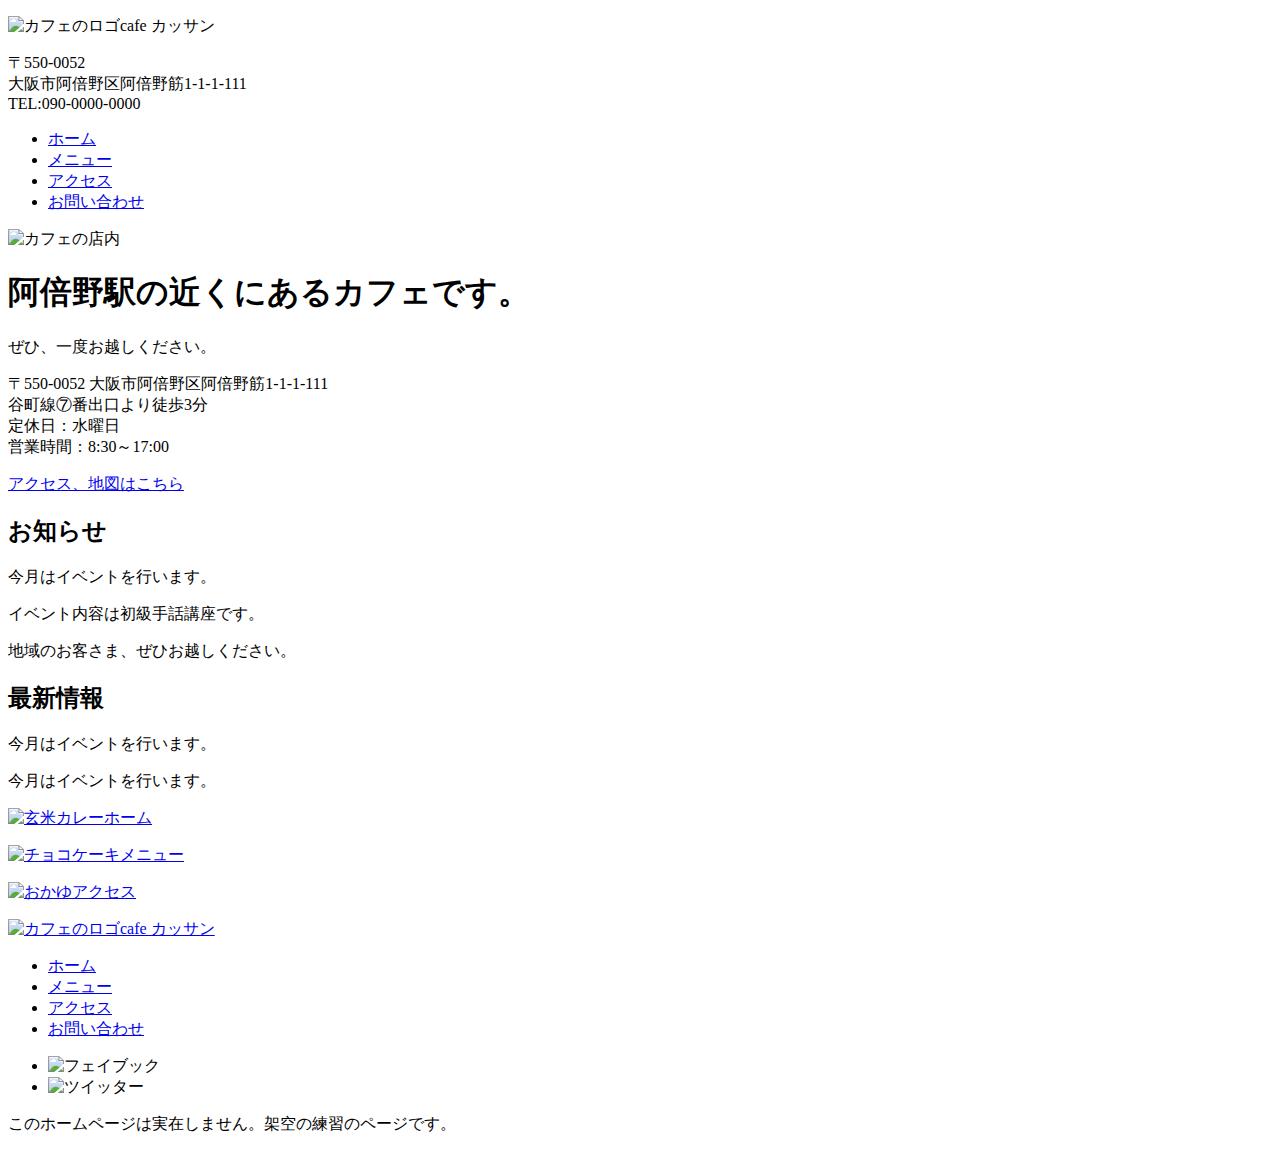
==== index.html @ a0059fa0 "Create index.html" ====
<!DOCTYPE html>
<html lang="ja">
<head>
	<title>htmlの練習</title>
	<meta charset="utf-8">
	<meta name="viewport" content="width=device-width,initial-scale=1">
	<link href="css/style.css" rel="stylesheet">
	<link rel = "preconnect" href = "https://fonts.gstatic.com">

</head>
<body>
	
	<header>
		<p class="logo">
			<img src="tea.jpeg" alt="カフェのロゴ" >cafe カッサン
		</p>
		<p class="adress">
			〒550-0052<br/>
			大阪市阿倍野区阿倍野筋1-1-1-111<br/>
			TEL:090-0000-0000
		</p>
	</header>	
	<nav>
		<ul>
			<li><a href="index.html">ホーム</a></li>
			<li><a href="index.html">メニュー</a></li>
			<li><a href="index.html">アクセス</a></li>
			<li><a href="otoiawase.html">お問い合わせ</a></li>
		</ul>
	</nav>
	<main>
		<div id="cafe_tennai">
			<img src="ogasuta458A7885_TP_V.jpg" alt="カフェの店内">
		</div>
		<div class="osirase">
			<div class="osirase_abeno">
				<h1 class="abeno_top">阿倍野駅の近くにあるカフェです。</h1>
				<p>ぜひ、一度お越しください。</p>
				<p>〒550-0052 大阪市阿倍野区阿倍野筋1-1-1-111<br/>
				谷町線⑦番出口より徒歩3分<br/>
				定休日：水曜日<br/>
				営業時間：8:30～17:00				
				</p>
				<p class="accsesslink"><a href="index.html">アクセス、地図はこちら</a></p>
			</div>
			<div class="osirase_osirase">
				<h2>お知らせ</h2>
					<p class="saisinn">今月はイベントを行います。</p>
					<p class="saisinn">イベント内容は初級手話講座です。</p>
					<p class="saisinn">地域のお客さま、ぜひお越しください。</p>
			</div>	
			<div class="osirase_saisinn">
				<h2>最新情報</h2>
					<p>今月はイベントを行います。</p>
					<p>今月はイベントを行います。</p>		
			</div>
		</div>
		<div class="osirase6">
			<p class="osirase5">
				<a href="menu.html"><img src="CIMG0311.JPG" alt="玄米カレー"><span>ホーム</span></a>
			</p>
			<p class="osirase5">
				<a href="menu.html"><img src="CIMG0253.JPG" alt="チョコケーキ"><span>メニュー</span></a>
			</p>
			<p class="osirase5">
				<a href="access.html"><img src="CIMG0338.JPG" alt="おかゆ"><span>アクセス</span></a>
			</p>
		</div>
	</main>
	<footer>
		<p><a href="index.html"><img src="tea.jpeg" alt="カフェのロゴ">cafe カッサン</a></p>
		<nav>
			<ul>
				<li><a href="index.html">ホーム</a></li>
				<li><a href="index.html">メニュー</a></li>
				<li><a href="index.html">アクセス</a></li>
				<li><a href="otoiawase.html">お問い合わせ</a></li>
			</ul>
		</nav>
		<nav>
			<div class="snsBtn">
				<ul class="snsBtn2">
					<li><img src="f_logo_RGB-Hex-Blue_512.png" alt="フェイブック"></li>
					<li><img src="Twitter_Logo_WhiteOnBlue.png" alt="ツイッター"></li>
				</ul>
			</div>
		</nav>
		<p class="owabi">このホームページは実在しません。架空の練習のページです。</p>
	</footer>
</body>
</html>
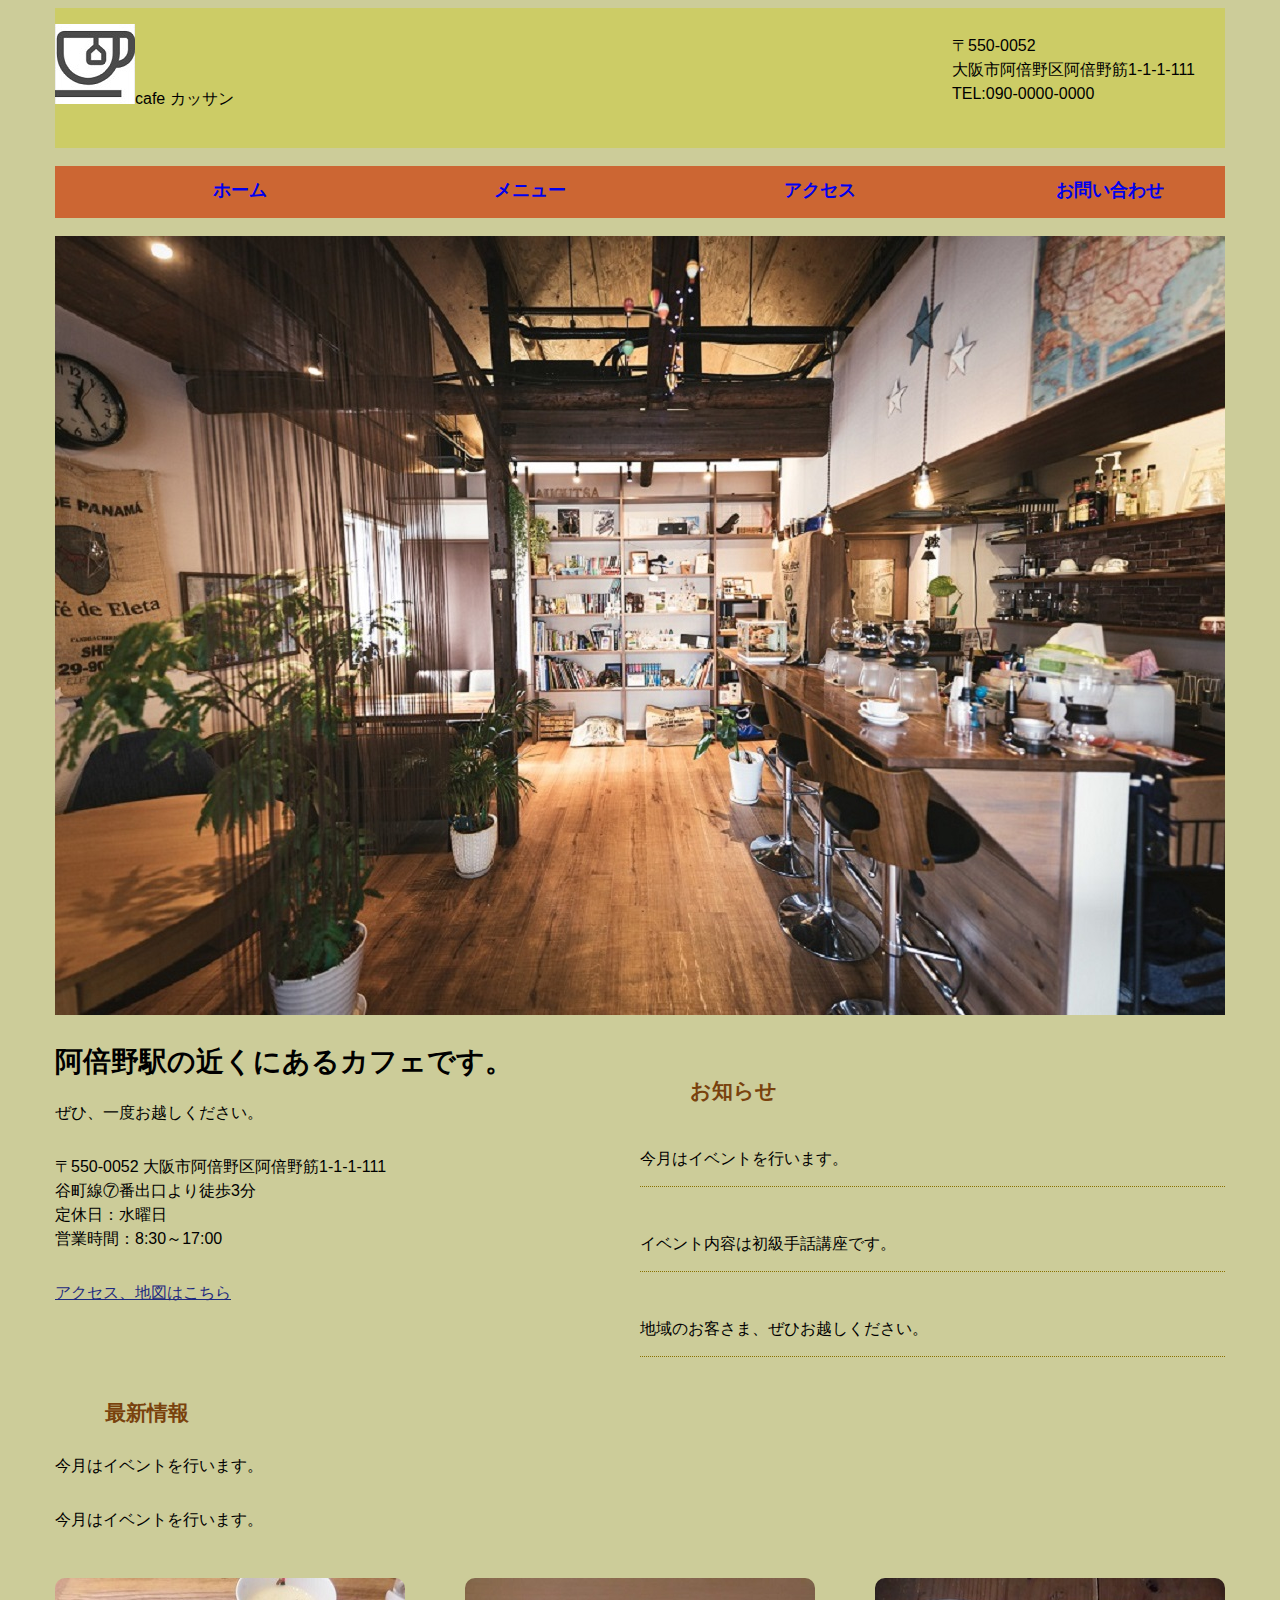
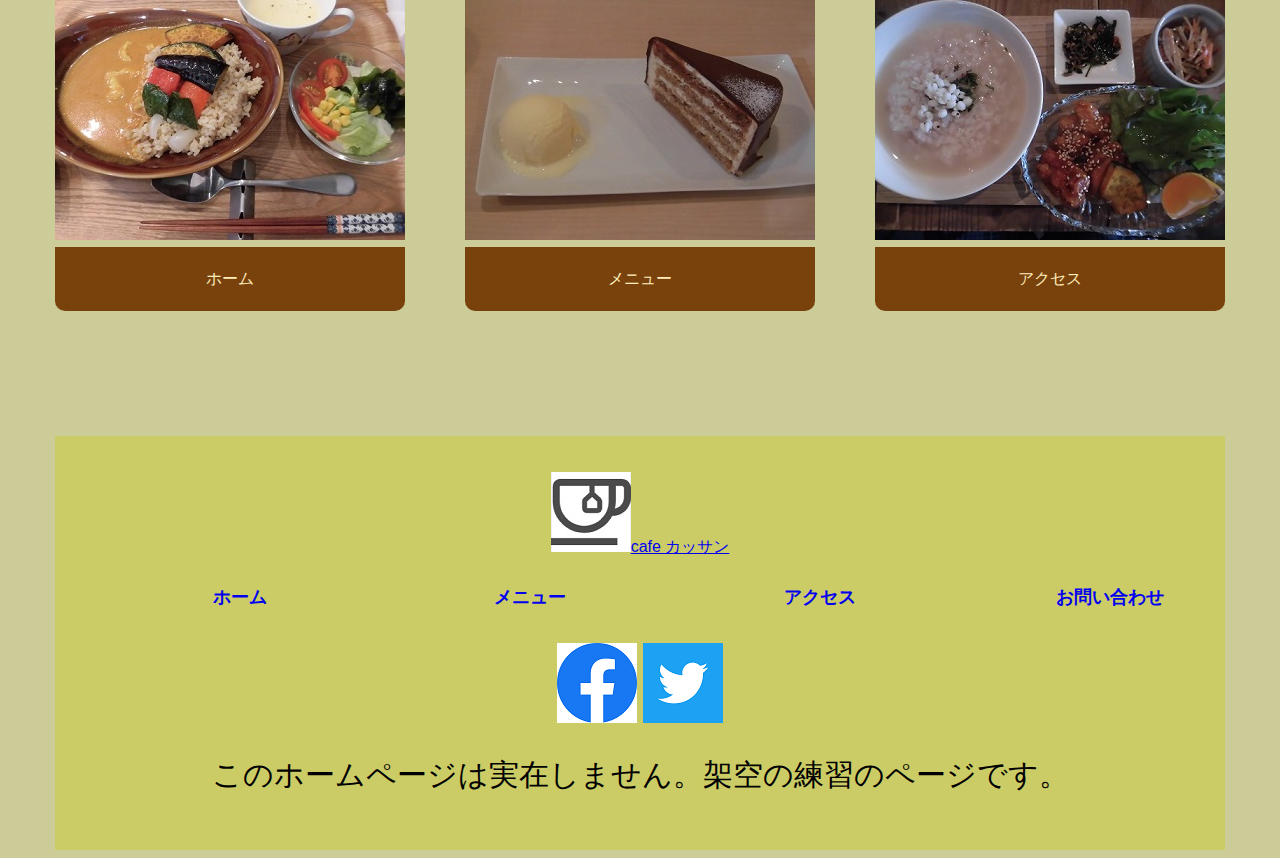
==== commit 2f480bf4: "Update index.html" ====
--- a/index.html
+++ b/index.html
@@ -4,6 +4,7 @@
 	<title>htmlの練習</title>
 	<meta charset="utf-8">
 	<meta name="viewport" content="width=device-width,initial-scale=1">
+	<meta name="viewport" content="width=320, height=480, initial-scale=1.0 minimum-scale=1.0 maximum-scale=2.0 user-scaleble=yes" />
 	<link href="css/style.css" rel="stylesheet">
 	<link rel = "preconnect" href = "https://fonts.gstatic.com">
 
--- a/css/style.css
+++ b/css/style.css
@@ -0,0 +1,183 @@
+@charset "UTF-8";
+h1{
+	
+	font-weight:normal;
+	margin: 0;
+	padding: 0;
+}
+
+body{
+	line-height: 1;
+}
+ul{
+	list-style: none;
+	list-style-type: none;
+}
+
+main{
+	display:block;
+}
+
+body{
+	background-color:#cccc99;
+	font-family:'ヒラギノ角ゴシック　Pro','Hiragino Kaku Gothic Pro',メイリオ,Meiryo,Osaka,'Ms Pゴシック','MS PGothic',sans-serif;
+}
+
+header,main,nav,footer{
+	margin: 0 auto;
+	width:1170px;
+}
+header{
+	background-color:#cccc66;
+	height: 140px;
+}
+header .logo{
+	float:left;
+	padding: 0 0 40px;
+}
+header .adress{
+	float: right;
+	font-size:16px;
+	line-height:1.5;
+	padding:10px 30px 0 0;
+}
+ul{
+	color:#333;
+	display:flex;
+	
+	background-color:#cc6633;
+	font-size:18px;
+	font-weight:bold;
+	margin-left:auto;
+	margin-right:auto;
+	padding-bottom:4px;
+}
+nav a{
+	display: block;
+	width:180px;
+	padding: 15px 55px;
+	text-align:center;
+	text-decoration: none;
+}
+nav a:hover{
+	border-color: #ff3300;
+}
+nav ul li{
+	display:inline-block;
+	text-decoration: none;
+}
+
+footer{
+	padding: 20px 0 30px;
+	background-color:#cccc66;
+	text-align:center;
+}	
+
+footer nav ul {
+	background-color:#cccc66;
+	
+}
+footer nav ul li a{
+	display: inline-block;
+	
+}
+.snsBtn ul{
+	
+	display:block;
+	float:none;
+	padding-left:0;
+}
+.owabi{
+	font-size:30px;
+}
+
+main{
+	margin-bottom: 80px;
+}
+
+main p{
+	line-height: 1.5;
+	margin-bottom:30px;
+}
+
+main a:link{
+	color:#1d297f;
+}
+
+main h2{
+	background: url(../images/b077.jpg)no-repeat 45px 50%;
+	color:#79420d;
+	font-size:21px;
+	font-weight:bold;
+	margin-bottom:15px;
+	padding:15px 15px 15px 50px;
+}
+
+#cafe_tennai{
+	margin-bottom:30px;
+}
+
+
+.osirase_abeno{
+	float:left;
+	width:50%;
+}
+
+.osirase_osirase{
+	float:right;
+	width:50%;
+}
+
+.osirase_saisinn{
+	
+	clear:both;
+}
+
+.abeno_top{
+	font-family: "游明朝", YuMincho, "Hiragino Mincho ProN","Hiragino Mincho Pro","MS 明朝", serif;
+	font-size:28px;
+	font-weight: bold;
+	margin-bottom: 25px;
+}
+
+
+.saisinn{
+	border-bottom: 1px dotted #897101;
+	padding:15px 0;
+}
+.osirase6{
+	display:  flex;
+	flex-wrap: wrap;
+   	justify-content : space-between ;
+}
+.osirase5{
+	width : 350px ;
+   	 margin-bottom: 45px ;
+}
+
+.osirase5 a{
+	display:block;
+	text-align:center;
+}
+
+.osirase5 a:link{
+	color:#ffeebc;
+	text-decoration:none;
+}
+
+.osirase5 a img{
+	border-radius: 10px 10px 0 0;
+	
+}
+
+.osirase5 a span{
+	background-color: #79420d;
+	border-radius:0 0 10px 10px;
+	display: block;
+	padding: 20px 0;
+}
+@media (max-width : 600px){
+	sidebar{
+		display:none;
+	}
+}
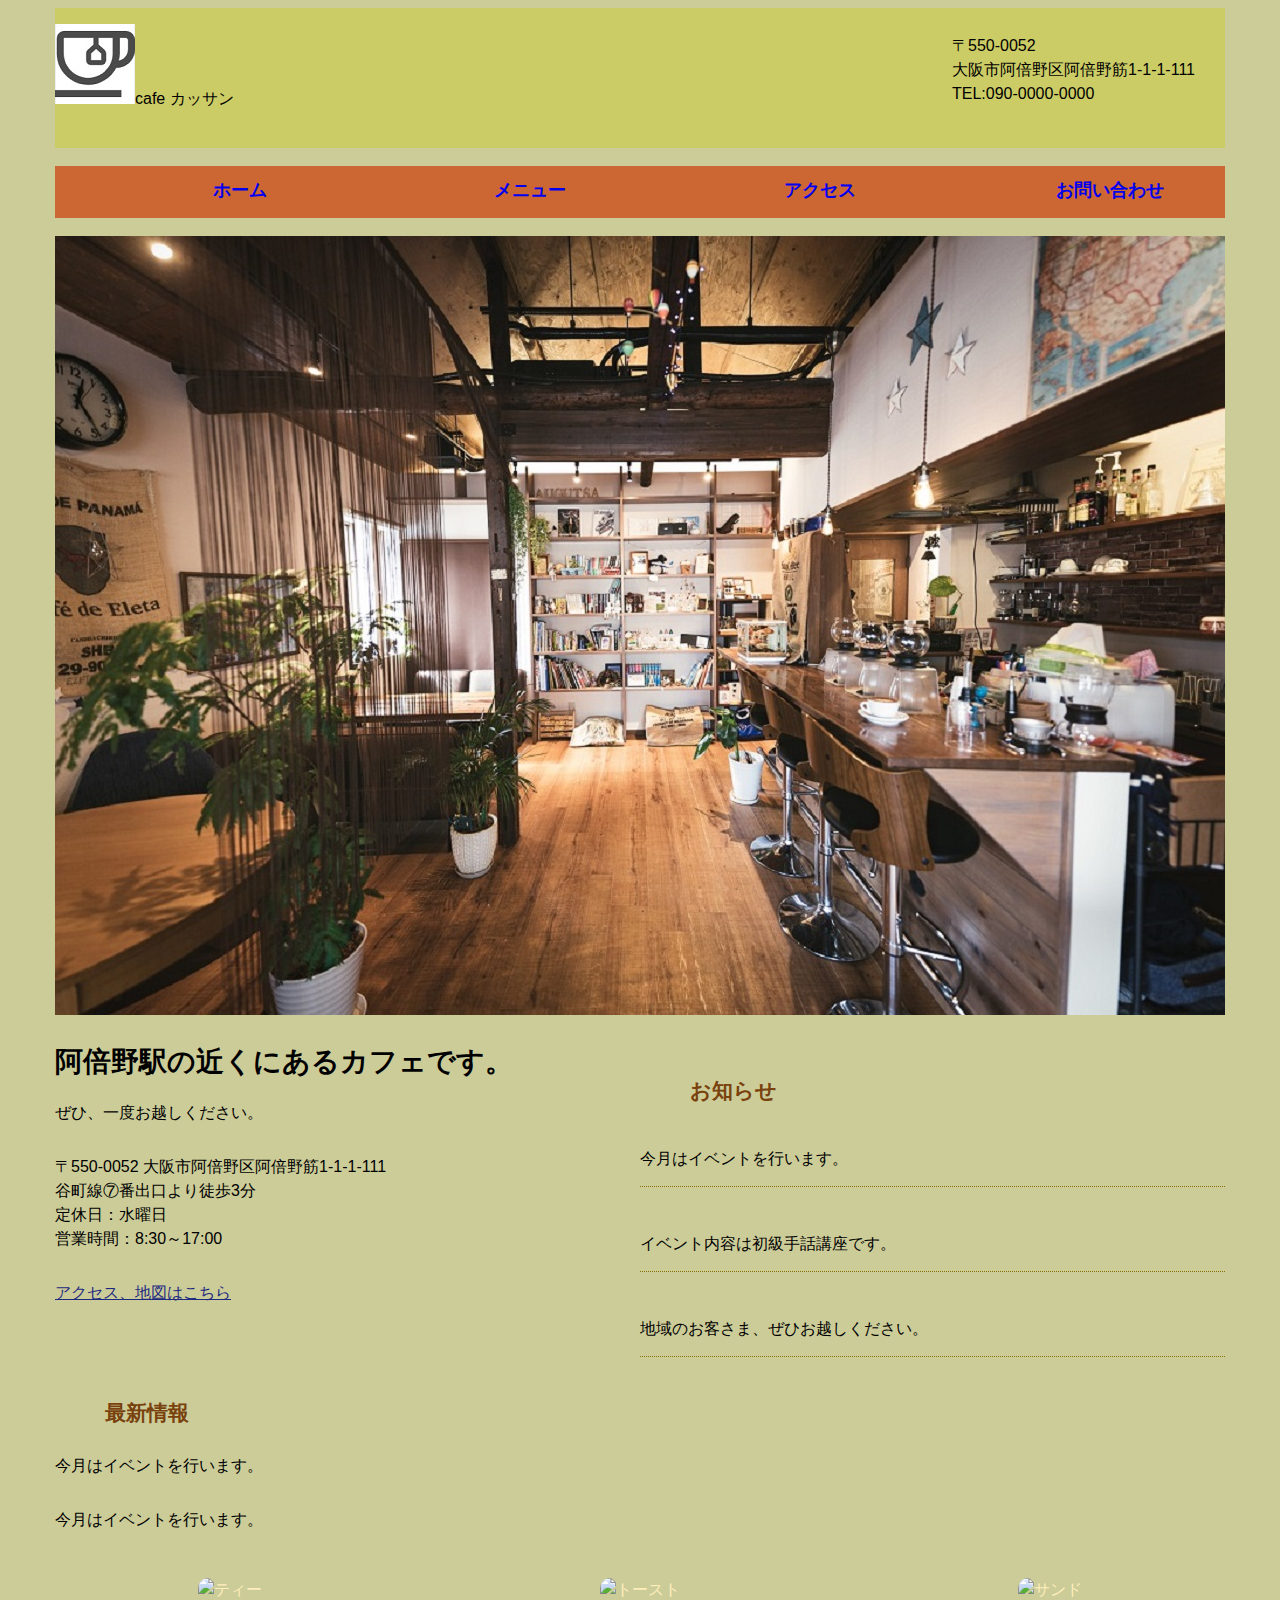
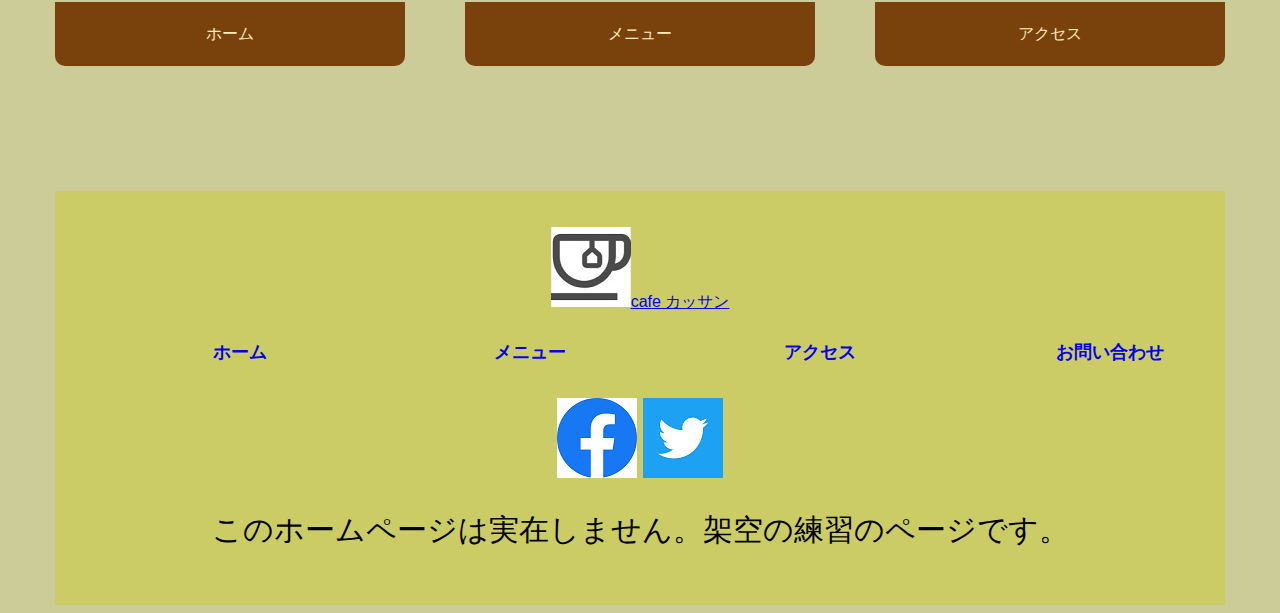
==== commit ad443fd4: "Create index.html" ====
--- a/index.html
+++ b/index.html
@@ -24,7 +24,7 @@
 	<nav>
 		<ul>
 			<li><a href="index.html">ホーム</a></li>
-			<li><a href="index.html">メニュー</a></li>
+			<li><a href="menu.html">メニュー</a></li>
 			<li><a href="index.html">アクセス</a></li>
 			<li><a href="otoiawase.html">お問い合わせ</a></li>
 		</ul>
@@ -58,13 +58,13 @@
 		</div>
 		<div class="osirase6">
 			<p class="osirase5">
-				<a href="menu.html"><img src="CIMG0311.JPG" alt="玄米カレー"><span>ホーム</span></a>
+				<a href="menu.html"><img src="CIMG0255.JPG" alt="ティー"><span>ホーム</span></a>
 			</p>
 			<p class="osirase5">
-				<a href="menu.html"><img src="CIMG0253.JPG" alt="チョコケーキ"><span>メニュー</span></a>
+				<a href="menu.html"><img src="CIMG0205.JPG" alt="トースト"><span>メニュー</span></a>
 			</p>
 			<p class="osirase5">
-				<a href="access.html"><img src="CIMG0338.JPG" alt="おかゆ"><span>アクセス</span></a>
+				<a href="access.html"><img src="CIMG0226.JPG" alt="サンド"><span>アクセス</span></a>
 			</p>
 		</div>
 	</main>
@@ -73,7 +73,7 @@
 		<nav>
 			<ul>
 				<li><a href="index.html">ホーム</a></li>
-				<li><a href="index.html">メニュー</a></li>
+				<li><a href="menu.html">メニュー</a></li>
 				<li><a href="index.html">アクセス</a></li>
 				<li><a href="otoiawase.html">お問い合わせ</a></li>
 			</ul>
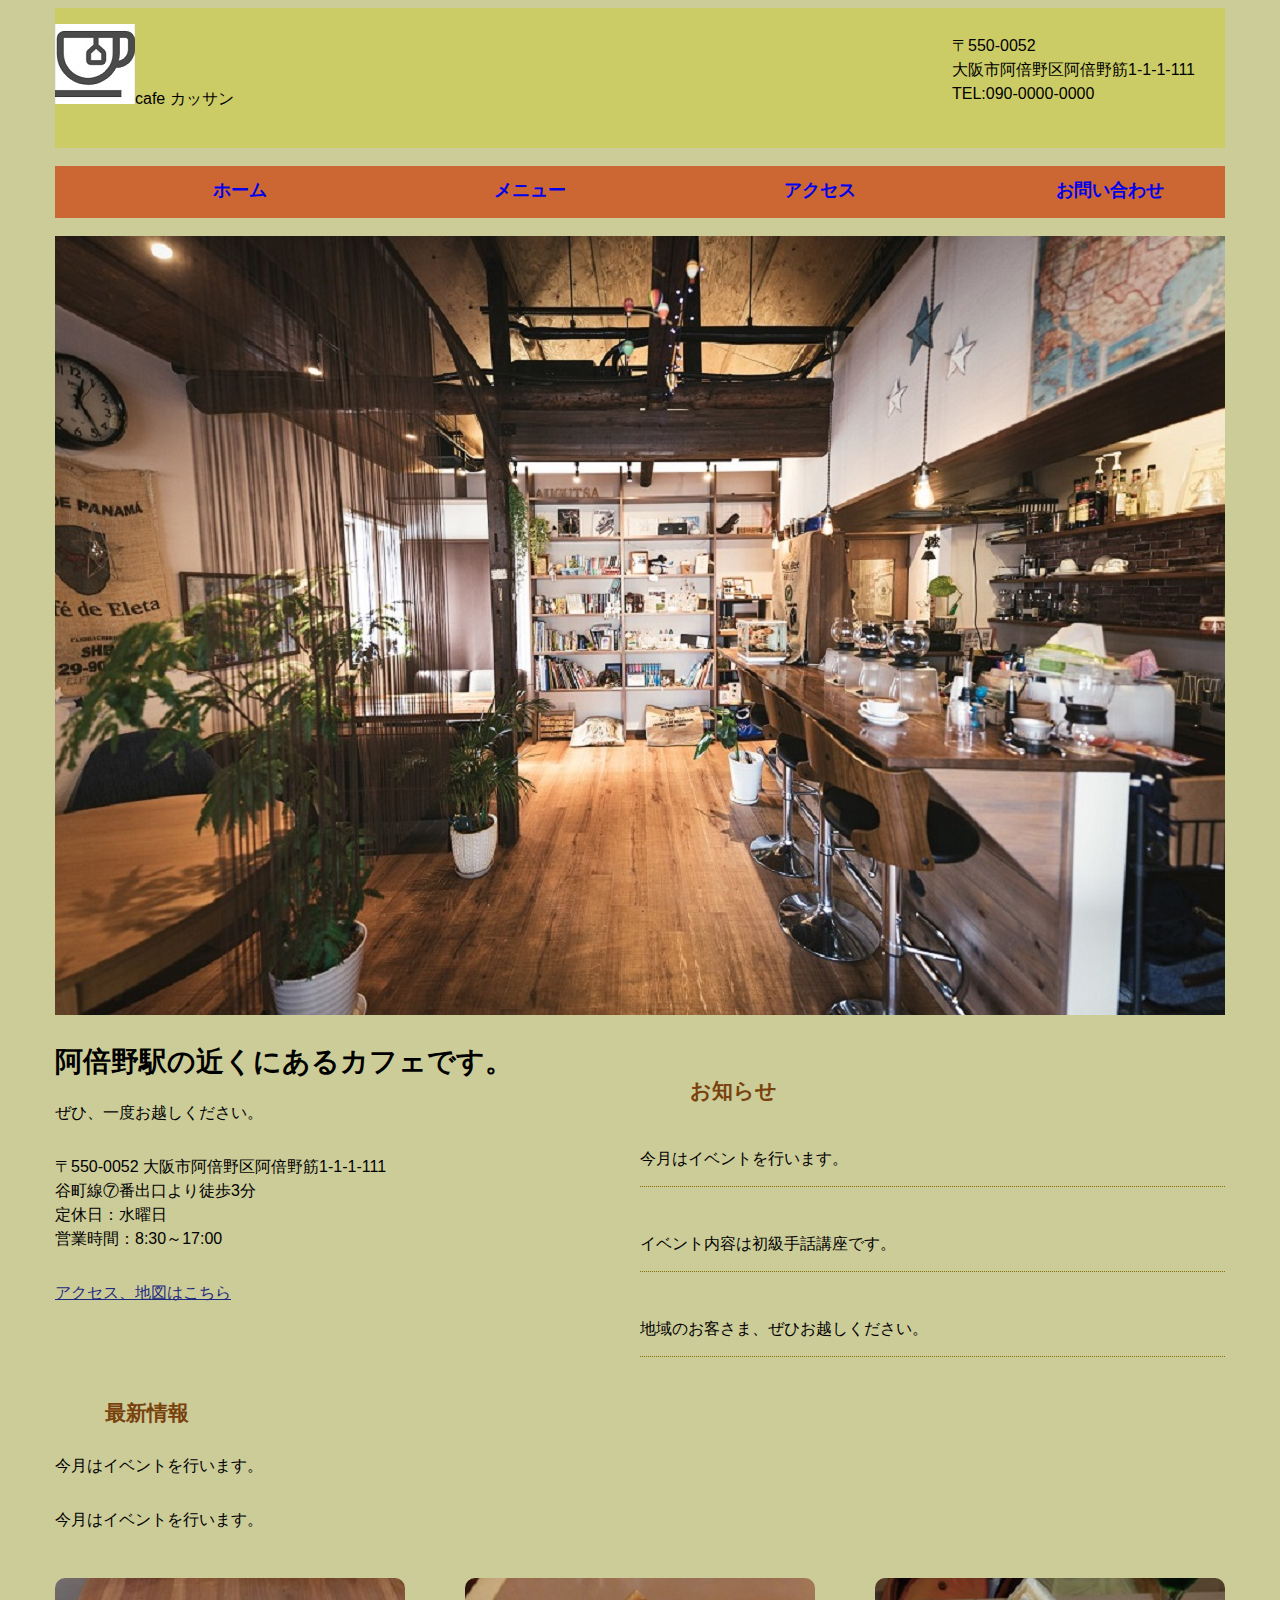
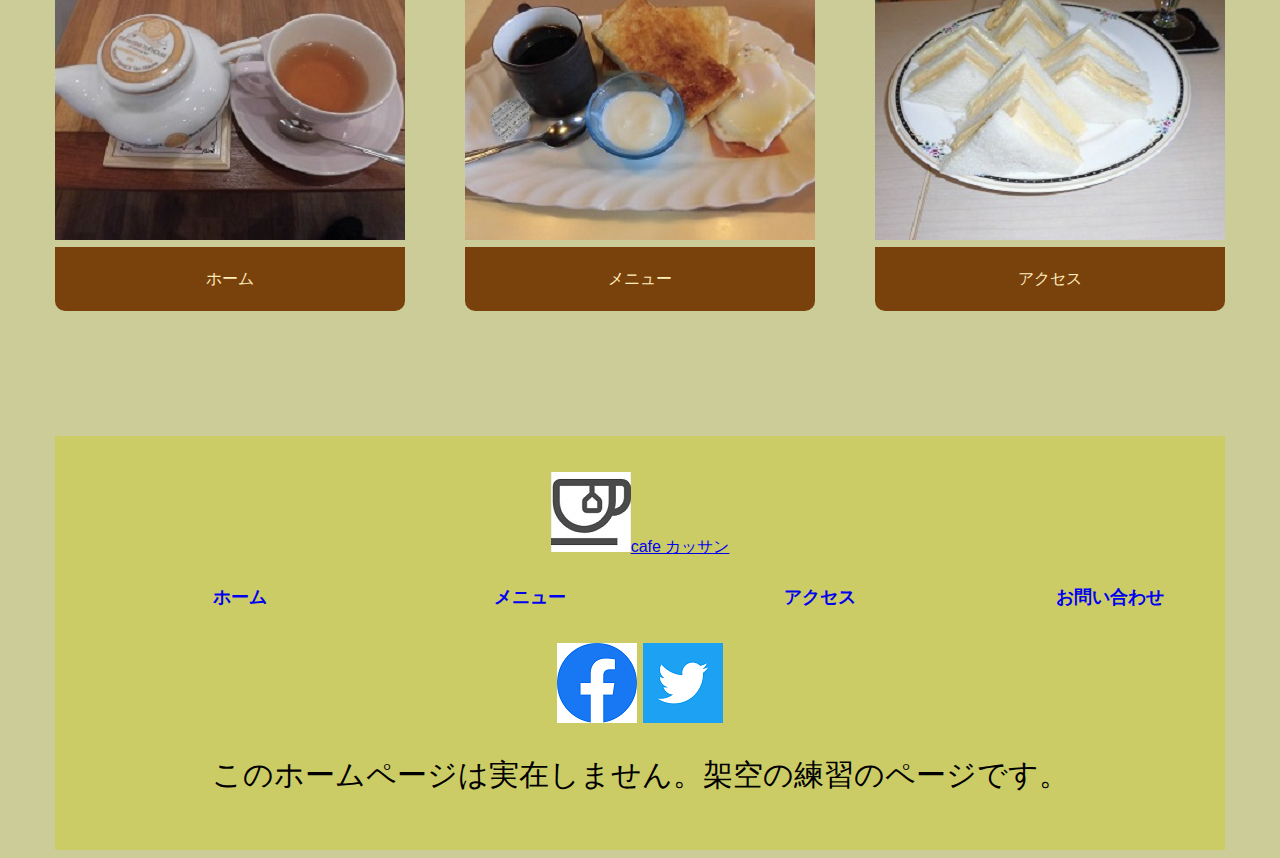
==== commit a16ebe2c: "Create index.html" ====
--- a/index.html
+++ b/index.html
@@ -4,7 +4,7 @@
 	<title>htmlの練習</title>
 	<meta charset="utf-8">
 	<meta name="viewport" content="width=device-width,initial-scale=1">
-	<meta name="viewport" content="width=320, height=480, initial-scale=1.0 minimum-scale=1.0 maximum-scale=2.0 user-scaleble=yes" />
+	
 	<link href="css/style.css" rel="stylesheet">
 	<link rel = "preconnect" href = "https://fonts.gstatic.com">
 
